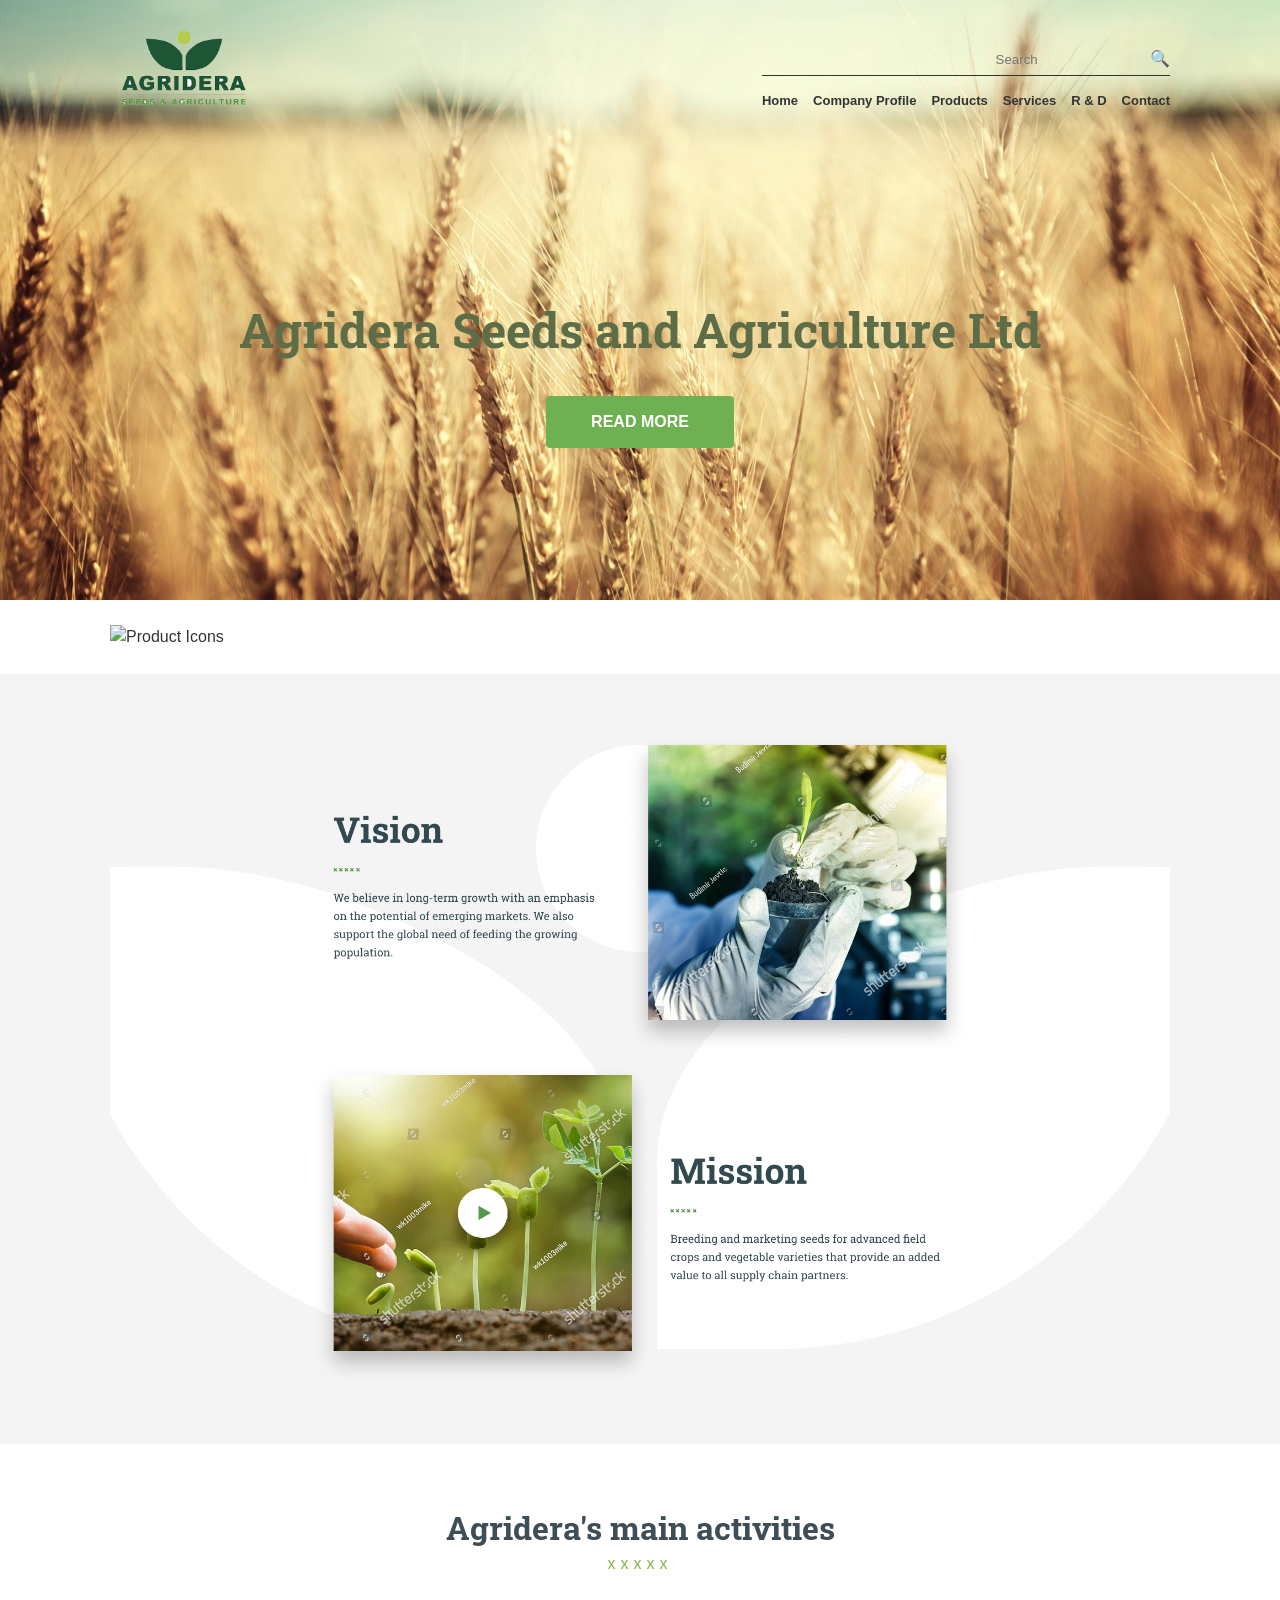
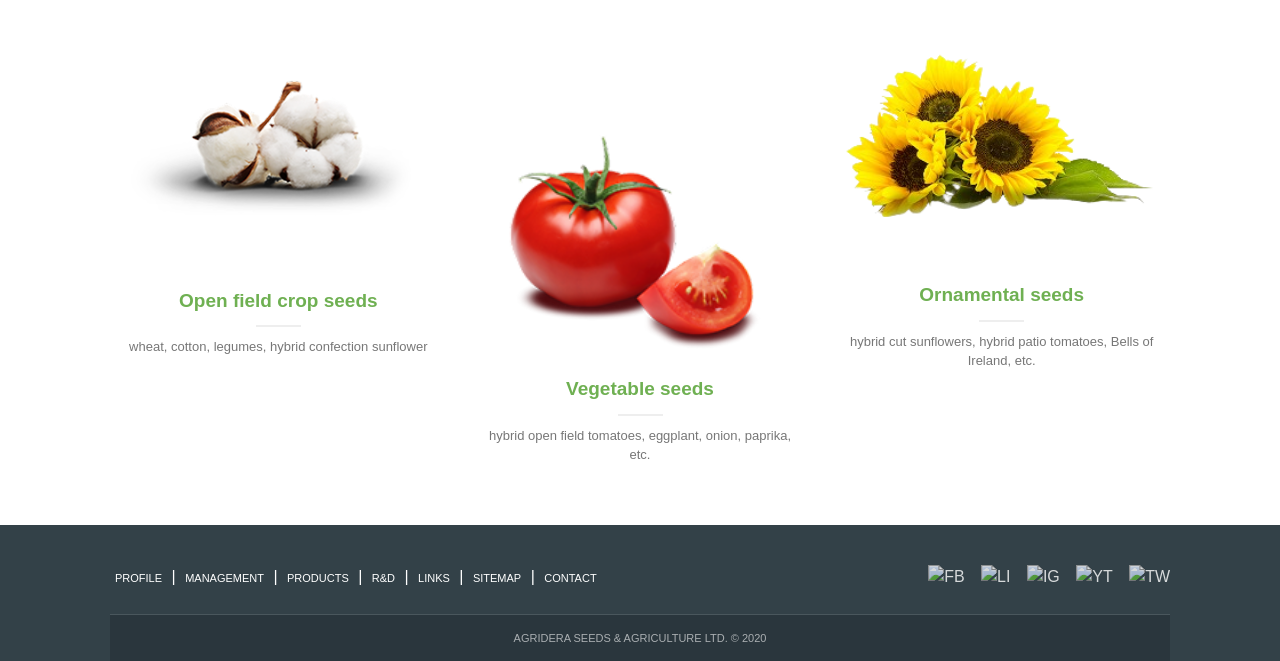
==== index.html @ 5a7adcc6 "Add files via upload" ====
<!DOCTYPE html>
<html lang="uk">
<head>
    <meta charset="UTF-8">
    <meta name="viewport" content="width=320, initial-scale=1.0"/> 
    <title>Agridera Seeds & Agriculture Ltd</title>
    <link href="https://fonts.googleapis.com/css2?family=Roboto+Slab:wght@400;700&display=swap" rel="stylesheet">
    <link rel="stylesheet" href="style.css">
    <link rel="stylesheet" href="responsive.css"> 
</head>
<body>

    <section class="hero-section">
        <header class="site-header">
            <div class="container header-flex">
                <div class="logo">
                    <img src="Logo@2x.png" alt="Agridera Logo">
                </div>
                <div class="header-right">
                    <div class="search-box">
                        <input type="text" placeholder="Search">
                        <span class="search-icon">🔍</span>
                    </div>
                    <input type="checkbox" id="menu-toggle" style="display: none;">

    <label for="menu-toggle" class="mobile-menu-btn">
        <span></span>
        <span></span>
        <span></span>
    </label>
                    <nav class="main-nav">
                        <ul>
                            <li><a href="#">Home</a></li>
                            <li><a href="#">Company Profile</a></li>
                            <li><a href="tomato_all.html">Products</a></li>
                            <li><a href="#">Services</a></li>
                            <li><a href="#">R & D</a></li>
                            <li><a href="contact.html">Contact</a></li>
                        </ul>
                    </nav>
                </div>
            </div>
        </header>

        <div class="hero-content">
            <h1>Agridera Seeds and Agriculture Ltd</h1>
            <a href="#" class="btn-read-more">READ MORE</a>
        </div>
    </section>

    <section class="products-strip">
        <div class="container">
            <img src="Products.png" alt="Product Icons" class="full-img">
        </div>
    </section>

    <section class="mission-section">
        <div class="container">
            <img src="Vision Mission.png" alt="Vision & Mission" class="full-img">
        </div>
    </section>

    <section class="activities">
        <div class="container">
            <h2 class="section-title">Agridera's main activities</h2>
            <div class="dots">xxxxx</div>
            
            <div class="activity-grid">
                <div class="card">
                    <img src="image4.png" alt="Seeds" class="activity-img">
                    <h3>Open field crop seeds</h3>
                    <div class="card-line"></div>
                    <p>wheat, cotton, legumes, hybrid confection sunflower</p>
                </div>
                <div class="card">
                    <img src="image5.png" alt="Vegetables" class="activity-img">
                    <h3>Vegetable seeds</h3>
                    <div class="card-line"></div>
                    <p>hybrid open field tomatoes, eggplant, onion, paprika, etc.</p>
                </div>
                <div class="card">
                    <img src="image6.png" alt="Ornamental" class="activity-img">
                    <h3>Ornamental seeds</h3>
                    <div class="card-line"></div>
                    <p>hybrid cut sunflowers, hybrid patio tomatoes, Bells of Ireland, etc.</p>
                </div>
            </div>
        </div>
    </section>

    <footer class="main-footer">
        <div class="container">
            <div class="footer-top">
                <nav class="footer-nav">
                    <a href="#">PROFILE</a> | <a href="#">MANAGEMENT</a> | <a href="#">PRODUCTS</a> | 
                    <a href="#">R&D</a> | <a href="#">LINKS</a> | <a href="#">SITEMAP</a> | <a href="#">CONTACT</a>
                </nav>
                <div class="socials">
                    <img src="Ico_fb.png" alt="FB">
                    <img src="Ico_in.png" alt="LI">
                    <img src="Ico_inst.png" alt="IG">
                    <img src="Ico_tube.png" alt="YT">
                    <img src="Ico_tw.png" alt="TW">
                </div>
            </div>
            <div class="footer-bottom">
                AGRIDERA SEEDS & AGRICULTURE LTD. © 2020
            </div>
        </div>
    </footer>

</body>
</html>
---- style.css ----
/* Обнулення */
* { box-sizing: border-box; margin: 0; padding: 0; }
body { font-family: Arial, sans-serif; line-height: 1.5; color: #333; }
.container { max-width: 1100px; margin: 0 auto; padding: 0 20px; }
.full-img { width: 100%; display: block; }

/* БАНЕР З ПШЕНИЦЕЮ */
.hero-section {
    width: 100%;
    height: 600px;
    background: url('image.png') no-repeat center center;
    background-size: cover;
    display: flex;
    flex-direction: column;
}

/* ШАПКА */
.site-header { padding: 30px 0; }
.header-flex { display: flex; justify-content: space-between; align-items: flex-end; }
.logo img { height: 75px; }

.header-right { text-align: right; }
.search-box { border-bottom: 1px solid #333; margin-bottom: 12px; padding-bottom: 4px; }
.search-box input { background: transparent; border: none; outline: none; width: 150px; }

.main-nav ul { list-style: none; display: flex; gap: 15px; }
.main-nav a { text-decoration: none; color: #333; font-weight: bold; font-size: 13px; }

/* ТЕКСТ ТА КНОПКА */
.hero-content {
    flex-grow: 1;
    display: flex;
    flex-direction: column;
    justify-content: center;
    align-items: center;
    text-align: center;
}
.hero-content h1 {
    font-family: 'Roboto Slab', serif;
    font-size: 48px;
    color: #5d6d48;
    margin-bottom: 30px;
}
.btn-read-more {
    background: #6fb052;
    color: white;
    padding: 14px 45px;
    text-decoration: none;
    font-weight: bold;
    border-radius: 4px;
    transition: background 0.3s;
}
.btn-read-more:hover { background: #5a9143; }

/* СЕКЦІЇ */
.products-strip { background: #fff; padding: 25px 0; }
.mission-section { background: #f4f4f4; padding: 60px 0; }

/* ACTIVITIES GRID */
.activities { padding: 60px 0; text-align: center; }
.section-title { font-family: 'Roboto Slab', serif; color: #3e4d56; font-size: 32px; }
.dots { color: #8ab34a; letter-spacing: 5px; margin-bottom: 40px; }

.activity-grid { 
    display: flex; 
    justify-content: space-between; 
    gap: 25px; 
}
.card { flex: 1; text-align: center; }
.activity-img { width: 100%; height: auto; margin-bottom: 15px; }
.card h3 { color: #6fb052; font-size: 19px; margin-bottom: 10px; }
.card-line { width: 45px; height: 2px; background: #eee; margin: 0 auto 10px; }
.card p { font-size: 13px; color: #777; padding: 0 10px; }

/* ФУТЕР */
.main-footer { background: #334148; color: white; padding-top: 40px; }
.footer-top { 
    display: flex; 
    justify-content: space-between; 
    align-items: center; 
    padding-bottom: 25px; 
    border-bottom: 1px solid #4a575d; 
}
.footer-nav a { color: white; text-decoration: none; font-size: 11px; margin: 0 5px; }
.socials img { height: 22px; margin-left: 12px; cursor: pointer; opacity: 0.8; }
.socials img:hover { opacity: 1; }

.footer-bottom { 
    background: #2a363d; 
    padding: 15px 0; 
    text-align: center; 
    font-size: 11px; 
    color: rgba(255,255,255,0.6);
}
---- responsive.css ----
/* Універсальний адаптивний файл для всіх сторінок */

@media (max-width: 1024px) {
    /* 1. Налаштування контейнерів, щоб нічого не вилізало за межі екрана */
    .container, 
    .header-flex, 
    .header-top, 
    .header__inner {
        width: 100% !important;
        max-width: 100% !important;
        padding: 0 15px !important;
        display: flex !important;
        flex-wrap: wrap !important;
        justify-content: space-between !important;
        align-items: center !important;
        box-sizing: border-box !important;
    }

    /* 2. Ховаємо навігацію на всіх сторінках до натискання на бургер */
    .nav-menu-container, 
    .nav, 
    .navigation, 
    .main-nav,
    nav {
        display: none; /* Приховано за замовчуванням */
        width: 100% !important;
        background-color: #ffffff !important;
        order: 10 !important; /* Меню опускається під логотип */
        border-top: 1px solid #4CAF50 !important;
        margin-top: 10px !important;
    }

    /* 3. Стиль кнопки-бургера (три зелені лінії) */
    .mobile-menu-btn {
        display: flex !important;
        flex-direction: column !important;
        justify-content: space-between !important;
        width: 30px !important;
        height: 20px !important;
        cursor: pointer !important;
    }

    .mobile-menu-btn span {
        display: block !important;
        height: 4px !important;
        width: 100% !important;
        background-color: #4CAF50 !important;
        border-radius: 2px !important;
    }

    /* 4. */
    #menu-toggle:checked ~ .nav-menu-container,
    #menu-toggle:checked ~ .nav,
    #menu-toggle:checked ~ .navigation,
    #menu-toggle:checked ~ .main-nav,
    #menu-toggle:checked ~ nav {
        display: block !important;
    }

    /* 5. Стилізація списків меню (вертикально по центру) */
    .nav-menu, 
    .nav-menu-container ul, 
    .navigation ul, 
    .main-nav ul,
    .nav {
        display: flex !important;
        flex-direction: column !important;
        padding: 0 !important;
        margin: 0 !important;
        list-style: none !important;
    }

    .nav-menu li, 
    .navigation ul li, 
    .main-nav ul li,
    .nav a,
    .nav-link {
        width: 100% !important;
        text-align: center !important;
        border-bottom: 1px solid #eee !important;
    }

    .nav-menu li a, 
    .navigation ul li a, 
    .main-nav ul li a,
    .nav a,
    .nav-link {
        display: block !important;
        padding: 15px !important;
        font-size: 18px !important;
        font-weight: bold !important;
        color: #333 !important;
        text-decoration: none !important;
    }

    /* 6. Адаптація тексту та картинок */
    h1 {
        font-size: 24px !important;
        line-height: 1.2 !important;
    }

    .description p, .breeding-programs p {
        font-size: 16px !important;
        line-height: 1.5 !important;
    }

    img {
        max-width: 100% !important;
        height: auto !important;
    }

    /* 7. Сітка товарів (Tomato All) */
    .hybrids-grid {
        display: flex !important;
        flex-wrap: wrap !important;
        justify-content: center !important;
        gap: 10px !important;
    }

    .hybrid-item {
        width: 45% !important; /* На планшетах */
    }

    /* 8. Секції з програмами ( */
    .breeding-programs {
        display: flex !important;
        flex-direction: column !important;
    }
    
    .program-col {
        width: 100% !important;
        margin-bottom: 20px !important;
    }
}

/* Налаштування для маленьких телефонів */
@media (max-width: 480px) {
    .hybrid-item {
        width: 100% !important; /* На мобільних по одному в ряд */
    }
    
    .logo-small, .main-logo, .logo img {
        max-width: 150px !important;
    }

    .search-container, .search-box {
        width: 100% !important;
        margin-bottom: 10px !important;
    }
}
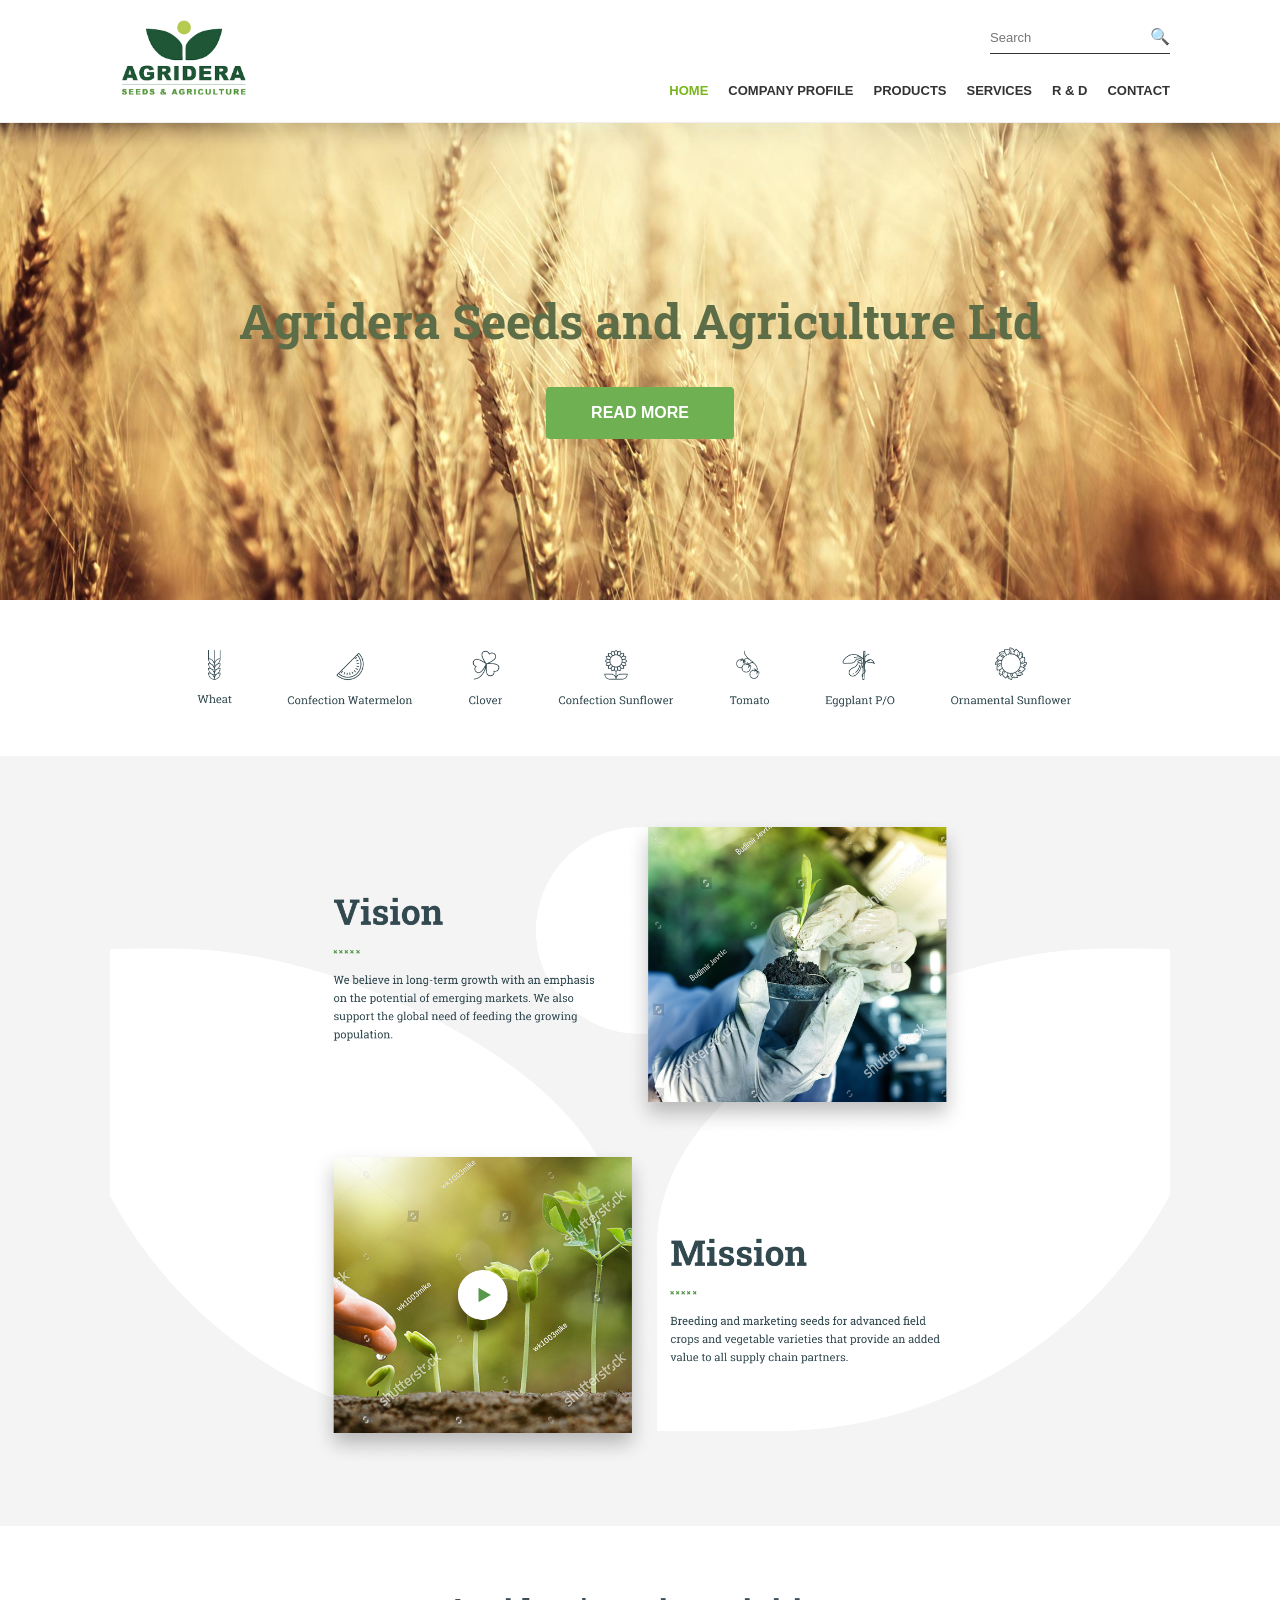
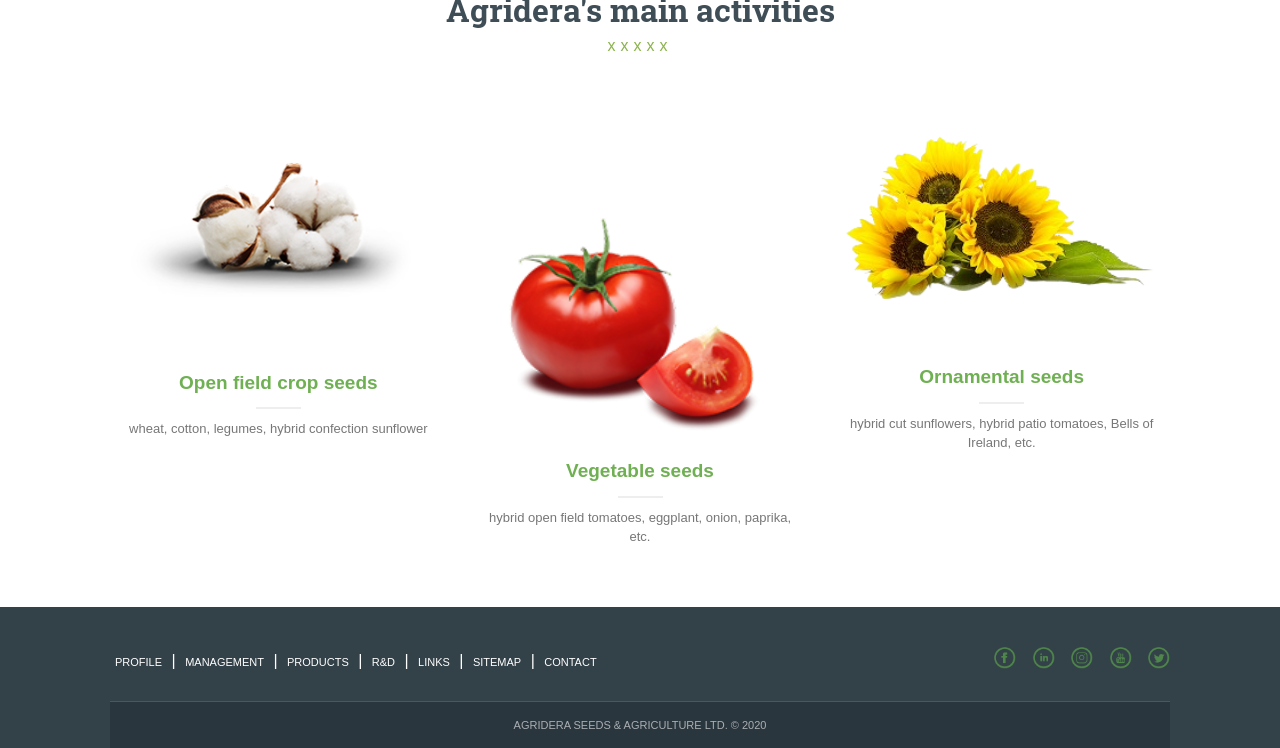
==== commit 64b1e095: "Add files via upload" ====
--- a/index.html
+++ b/index.html
@@ -14,23 +14,28 @@
         <header class="site-header">
             <div class="container header-flex">
                 <div class="logo">
-                    <img src="Logo@2x.png" alt="Agridera Logo">
+                    <a href="index.html">
+                        <img src="Logo@2x.png" alt="Agridera Logo">
+                    </a>
                 </div>
+
+                <input type="checkbox" id="menu-toggle" style="display: none;">
+
+                <label for="menu-toggle" class="mobile-menu-btn">
+                    <span></span>
+                    <span></span>
+                    <span></span>
+                </label>
+
                 <div class="header-right">
                     <div class="search-box">
                         <input type="text" placeholder="Search">
                         <span class="search-icon">🔍</span>
                     </div>
-                    <input type="checkbox" id="menu-toggle" style="display: none;">
 
-    <label for="menu-toggle" class="mobile-menu-btn">
-        <span></span>
-        <span></span>
-        <span></span>
-    </label>
                     <nav class="main-nav">
                         <ul>
-                            <li><a href="#">Home</a></li>
+                            <li><a href="index.html" class="active">Home</a></li>
                             <li><a href="#">Company Profile</a></li>
                             <li><a href="tomato_all.html">Products</a></li>
                             <li><a href="#">Services</a></li>
--- a/responsive.css
+++ b/responsive.css
@@ -1,150 +1,149 @@
-/* Універсальний адаптивний файл для всіх сторінок */
+/* responsive.css */
 
+/* --- 1. ЗАГАЛЬНІ НАЛАШТУВАННЯ ДЛЯ ВСІХ --- */
+.site-header {
+    background: #fff;
+    padding: 20px 0;
+    border-bottom: 1px solid #eee;
+}
+
+.header-flex {
+    display: flex;
+    justify-content: space-between;
+    align-items: flex-end; /* Лого зліва, меню справа знизу */
+}
+
+.header-right {
+    display: flex;
+    flex-direction: column;
+    align-items: flex-end;
+    gap: 12px;
+}
+
+.search-box {
+    border-bottom: 1px solid #333;
+    display: flex;
+    align-items: center;
+    padding-bottom: 4px;
+}
+
+.search-box input {
+    border: none;
+    outline: none;
+    font-size: 13px;
+    width: 160px;
+}
+
+.main-nav ul {
+    list-style: none;
+    display: flex;
+    gap: 20px;
+    padding: 0;
+    margin: 0;
+}
+
+.main-nav ul li a {
+    text-decoration: none;
+    color: #333;
+    font-weight: bold;
+    font-size: 13px;
+    text-transform: uppercase;
+}
+
+.main-nav ul li a:hover, .main-nav ul li a.active {
+    color: #79b51c;
+}
+
+/* Ховаємо бургер на ПК */
+#menu-toggle, .mobile-menu-btn {
+    display: none;
+}
+
+/* --- 2. МОБІЛЬНА АДАПТИВНІСТЬ (1024px і менше) --- */
 @media (max-width: 1024px) {
-    /* 1. Налаштування контейнерів, щоб нічого не вилізало за межі екрана */
-    .container, 
-    .header-flex, 
-    .header-top, 
-    .header__inner {
-        width: 100% !important;
-        max-width: 100% !important;
-        padding: 0 15px !important;
-        display: flex !important;
-        flex-wrap: wrap !important;
-        justify-content: space-between !important;
-        align-items: center !important;
-        box-sizing: border-box !important;
+    .header-flex {
+        flex-direction: column;
+        align-items: center;
+        position: relative;
+        padding: 10px 20px;
     }
 
-    /* 2. Ховаємо навігацію на всіх сторінках до натискання на бургер */
-    .nav-menu-container, 
-    .nav, 
-    .navigation, 
-    .main-nav,
-    nav {
-        display: none; /* Приховано за замовчуванням */
-        width: 100% !important;
-        background-color: #ffffff !important;
-        order: 10 !important; /* Меню опускається під логотип */
-        border-top: 1px solid #4CAF50 !important;
-        margin-top: 10px !important;
+    .logo {
+        width: 100%;
+        text-align: center;
+        margin-bottom: 15px;
     }
 
-    /* 3. Стиль кнопки-бургера (три зелені лінії) */
+    .logo img {
+        height: 50px;
+    }
+
+    /* Показуємо бургер праворуч */
     .mobile-menu-btn {
-        display: flex !important;
-        flex-direction: column !important;
-        justify-content: space-between !important;
-        width: 30px !important;
-        height: 20px !important;
-        cursor: pointer !important;
+        display: flex;
+        flex-direction: column;
+        justify-content: space-between;
+        width: 25px;
+        height: 18px;
+        position: absolute;
+        right: 20px;
+        top: 25px;
+        cursor: pointer;
+        z-index: 1001;
     }
 
     .mobile-menu-btn span {
-        display: block !important;
-        height: 4px !important;
-        width: 100% !important;
-        background-color: #4CAF50 !important;
-        border-radius: 2px !important;
+        display: block;
+        height: 3px;
+        width: 100%;
+        background-color: #333;
+        border-radius: 2px;
     }
 
-    /* 4. */
-    #menu-toggle:checked ~ .nav-menu-container,
-    #menu-toggle:checked ~ .nav,
-    #menu-toggle:checked ~ .navigation,
-    #menu-toggle:checked ~ .main-nav,
-    #menu-toggle:checked ~ nav {
-        display: block !important;
+    /* Пошук лінією під лого */
+    .header-right {
+        width: 100%;
+        align-items: center;
     }
 
-    /* 5. Стилізація списків меню (вертикально по центру) */
-    .nav-menu, 
-    .nav-menu-container ul, 
-    .navigation ul, 
-    .main-nav ul,
-    .nav {
-        display: flex !important;
-        flex-direction: column !important;
-        padding: 0 !important;
-        margin: 0 !important;
-        list-style: none !important;
+    .search-box {
+        width: 100%;
+        max-width: 400px;
+        margin-bottom: 10px;
     }
 
-    .nav-menu li, 
-    .navigation ul li, 
-    .main-nav ul li,
-    .nav a,
-    .nav-link {
-        width: 100% !important;
-        text-align: center !important;
-        border-bottom: 1px solid #eee !important;
+    .search-box input {
+        width: 100%;
     }
 
-    .nav-menu li a, 
-    .navigation ul li a, 
-    .main-nav ul li a,
-    .nav a,
-    .nav-link {
-        display: block !important;
-        padding: 15px !important;
-        font-size: 18px !important;
-        font-weight: bold !important;
-        color: #333 !important;
-        text-decoration: none !important;
+    /* Навігація в бургері */
+    .main-nav {
+        display: none; /* Приховано за замовчуванням */
+        width: 100%;
+        background: #fff;
+        position: absolute;
+        top: 100%;
+        left: 0;
+        z-index: 1000;
+        box-shadow: 0 5px 10px rgba(0,0,0,0.1);
     }
 
-    /* 6. Адаптація тексту та картинок */
-    h1 {
-        font-size: 24px !important;
-        line-height: 1.2 !important;
+    #menu-toggle:checked ~ .header-right .main-nav {
+        display: block;
     }
 
-    .description p, .breeding-programs p {
-        font-size: 16px !important;
-        line-height: 1.5 !important;
+    .main-nav ul {
+        flex-direction: column;
+        gap: 0;
     }
 
-    img {
-        max-width: 100% !important;
-        height: auto !important;
+    .main-nav ul li {
+        border-bottom: 1px solid #eee;
     }
 
-    /* 7. Сітка товарів (Tomato All) */
-    .hybrids-grid {
-        display: flex !important;
-        flex-wrap: wrap !important;
-        justify-content: center !important;
-        gap: 10px !important;
-    }
-
-    .hybrid-item {
-        width: 45% !important; /* На планшетах */
-    }
-
-    /* 8. Секції з програмами ( */
-    .breeding-programs {
-        display: flex !important;
-        flex-direction: column !important;
-    }
-    
-    .program-col {
-        width: 100% !important;
-        margin-bottom: 20px !important;
-    }
-}
-
-/* Налаштування для маленьких телефонів */
-@media (max-width: 480px) {
-    .hybrid-item {
-        width: 100% !important; /* На мобільних по одному в ряд */
-    }
-    
-    .logo-small, .main-logo, .logo img {
-        max-width: 150px !important;
-    }
-
-    .search-container, .search-box {
-        width: 100% !important;
-        margin-bottom: 10px !important;
+    .main-nav ul li a {
+        display: block;
+        padding: 15px;
+        text-align: center;
     }
 }
